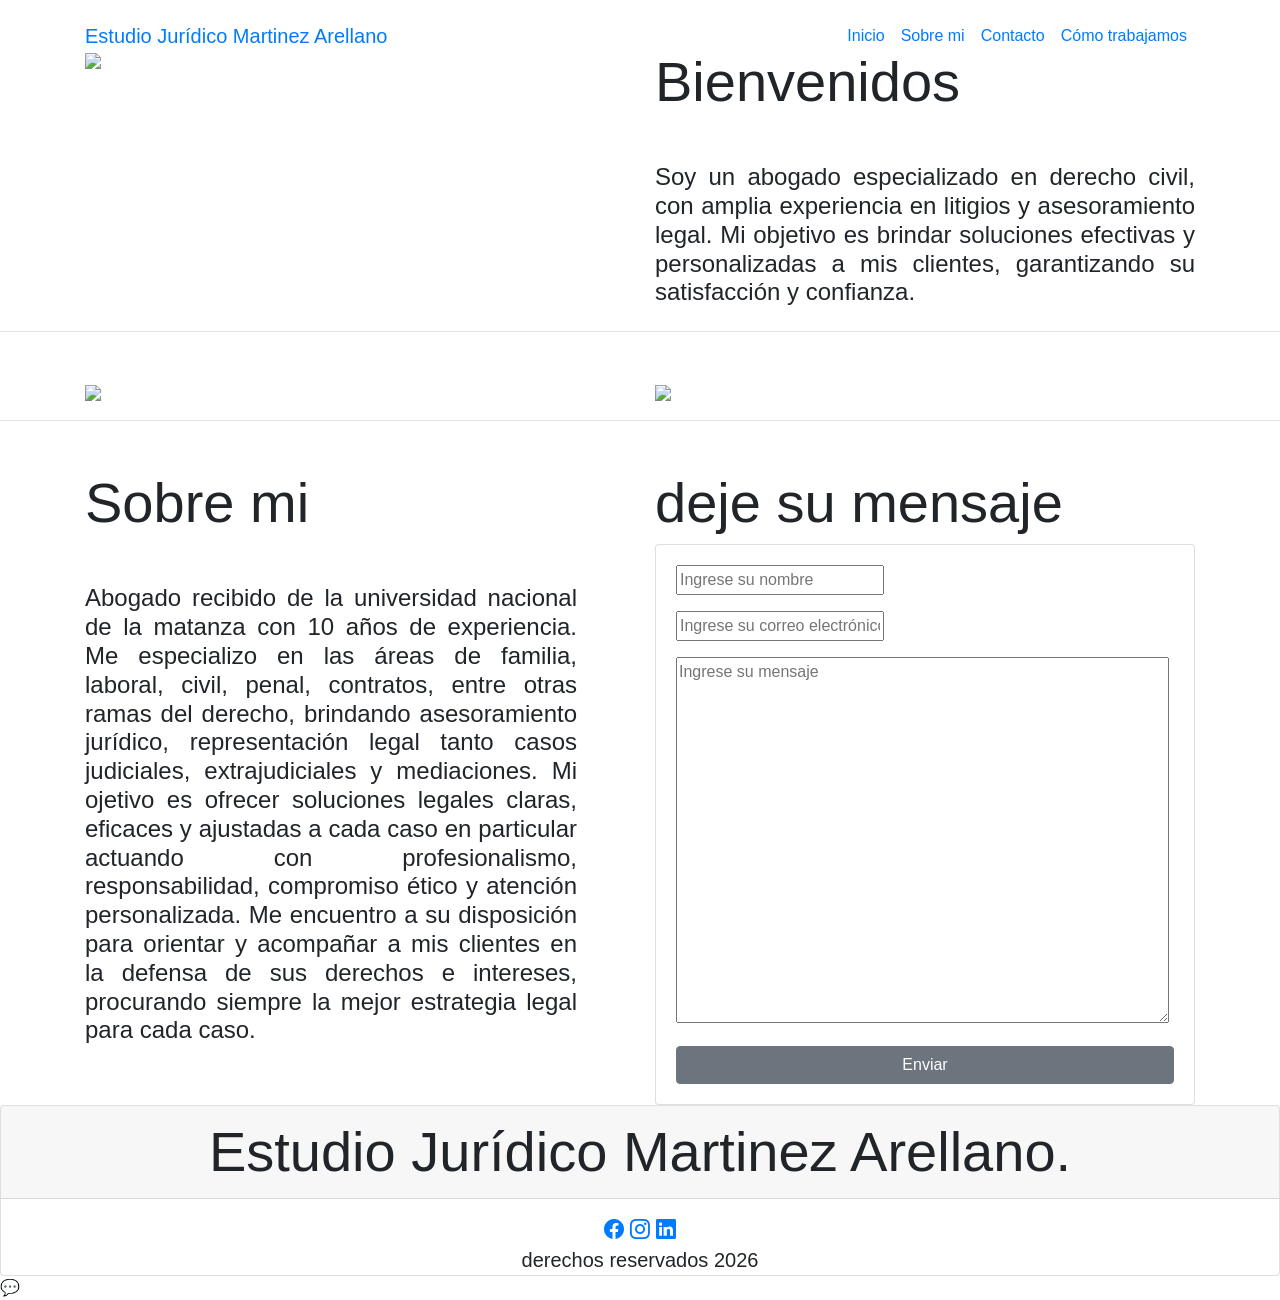
==== index.html @ 6712b846 "Add files via upload" ====
<!DOCTYPE html>
<html lang="es">
<head>
    <meta charset="UTF-8">
    <meta name="viewport" content="width=device-width, initial-scale=1.0">
    <link rel="stylesheet" href="https://cdn.jsdelivr.net/npm/bootstrap@4.6.2/dist/css/bootstrap.min.css" integrity="sha384-xOolHFLEh07PJGoPkLv1IbcEPTNtaed2xpHsD9ESMhqIYd0nLMwNLD69Npy4HI+N" crossorigin="anonymous">
    <link rel="stylesheet" href="css/main.css">
    <script src="https://unpkg.com/scrollreveal"></script>
    <link rel="stylesheet" href="https://cdn.jsdelivr.net/npm/bootstrap-icons@1.13.1/font/bootstrap-icons.min.css">
    <title>Pagina personal de Alan Martinez Arellano</title>
</head>
<body>
    <nav class="navbar navbar-expand-lg bg-body-tertiary fixed-top">
    
    <div class="container mt-2">
        <a class="navbar-brand" href="Inicio">Estudio Jurídico Martinez Arellano</a>
        <button class="navbar-toggler" type="button" data-bs-toggle="collapse" data-bs-target="#navbarNav" aria-controls="navbarNav" aria-expanded="false" aria-label="Toggle navigation">
            <span class="navbar-toggler-icon"></span>
        </button>
        <div class="collapse navbar-collapse" id="navbarNav">
            <ul class="navbar-nav ml-auto">
            <li class="nav-item">
                <a class="nav-link active" aria-current="page" href="index.html">Inicio</a>
            </li>
            <li class="nav-item">
                <a class="nav-link" href="#sobre-mi">Sobre mi</a>
            </li>
            <li class="nav-item">
                <a class="nav-link" href="#contacto">Contacto</a>
            </li>
            <li class="nav-item">
                <a class="nav-link" href="comotrabajamos.html">Cómo trabajamos</a>
            </li>
            </ul>
        </div>
    </div>
    
</nav>

<header id="header">
    <div class="container mt-5">
        <div class="row">
            <div class="col-md-6">
                <div class="header-izquierdo mr-5">
                    <img src="img/lalan.jpeg" style="width: 100%;">
                </div>
            </div>
            
            <div class="col-md-6">
                <div class="header-derecho">
                    <h1 class="display-4">Bienvenidos</h1>
                    <p class="mt-5 h4 text-justify">Soy un abogado especializado en derecho civil, con amplia experiencia en litigios y asesoramiento legal. Mi objetivo es brindar soluciones efectivas y personalizadas a mis clientes, garantizando su satisfacción y confianza.</p>
                </div>
            </div>
        </div>
    </div>
    <hr>
    <div class="container mt-5">
        <div class="row">
            <div class="col-md-6">
                <div class="middle-izquierdo mr-5">
                    <img src="img/juzgado.jpeg" style="width: 100%;">
                </div>
            </div>
            
            <div class="col-md-6">
                <div class="middle-derecho mr-5">
                    <img src="img/palacio.jpeg" style="width: 100%;">
            </div>
        </div>
    </div>
            
</header>
<hr>
<section id="sobre-mi">
    <div class="container mt-5">
        <div class="row">
            <div class="col-md-6">
                <div class="sobre-mi-izquierdo mr-5">
                    <h2 class="display-4">Sobre mi</h2>
                    <p class="mt-5 h4 text-justify">Abogado recibido de la universidad nacional de la matanza con 10 años de experiencia. Me especializo en las áreas de familia, laboral, civil, penal, contratos, entre otras ramas del derecho, brindando asesoramiento jurídico,  representación legal tanto casos judiciales, extrajudiciales y mediaciones.
Mi ojetivo es ofrecer soluciones legales claras, eficaces y ajustadas a cada caso en particular actuando con profesionalismo, responsabilidad, compromiso ético y atención personalizada.
Me encuentro a su disposición para orientar y acompañar a mis clientes en la defensa de sus derechos e intereses, procurando siempre la mejor estrategia legal para cada caso.</p>
                </div>
            </div>
            
            <div class="col-md-6">
                <div class="contacto md-5">
                    <h2 class="display-4">deje su mensaje</h2>
                    <form class="card">
                        <div class="card-body">
                            <div class="form-group">
                                <input type="text" placeholder="Ingrese su nombre">
                            </div>
                            <div class="form-group">
                                <input type="email" placeholder="Ingrese su correo electrónico">
                            </div>
                            <div class="form-group">
                                <textarea background-color="#be7fe7" rows="15" cols="50" placeholder="Ingrese su mensaje"></textarea>
                            </div>
                            <button type="submit" class="btn btn-secondary btn-block">Enviar</button>
                        </div>
                    </form>

                </div>
            </div>
        </div>
    </div>
</section>
<section id="contacto">
<div class="card text-center">
    <div class="card-header">
    <h4 class="display-4 mb-0">Estudio Jurídico Martinez Arellano.</h4>
    </div>
    <div class="blockquote mb-0">
        <div class="mt-3 redes-sociales">
            <a href="#"><i class="bi bi-facebook"></i></a>
            <a href="#"><i class="bi bi-instagram"></i></a>
            <a href="#"><i class="bi bi-linkedin"></i></a>
        </div>
        <footer class="footer mb-0">derechos reservados 2026 </footer>
    </div>
</div>
</div>
</section>
<a href="https://wa.me/54912345678"
class="whatsapp-float"
target="_blank">
    💬
</a>

<script src="https://cdn.jsdelivr.net/npm/jquery@3.5.1/dist/jquery.slim.min.js" integrity="sha384-DfXdz2htPH0lsSSs5nCTpuj/zy4C+OGpamoFVy38MVBnE+IbbVYUew+OrCXaRkfj" crossorigin="anonymous"></script>
<script src="https://cdn.jsdelivr.net/npm/bootstrap@4.6.2/dist/js/bootstrap.bundle.min.js" integrity="sha384-Fy6S3B9q64WdZWQUiU+q4/2Lc9npb8tCaSX9FK7E8HnRr0Jz8D6OP9dO5Vg3Q9ct" crossorigin="anonymous"></script>
<script defer src="https://cdn.jsdelivr.net/npm/bootstrap@5.3.8/dist/js/bootstrap.bundle.min.js"></script>
<script src="https://cdn.jsdelivr.net/npm/bootstrap@5.3.8/dist/js/bootstrap.bundle.min.js" integrity="sha384-FKyoEForCGlyvwx9Hj09JcYn3nv7wiPVlz7YYwJrWVcXK/BmnVDxM+D2scQbITxI" crossorigin="anonymous"></script>
<script src="https://cdn.jsdelivr.net/npm/@popperjs/core@2.11.8/dist/umd/popper.min.js" integrity="sha384-I7E8VVD/ismYTF4hNIPjVp/Zjvgyol6VFvRkX/vR+Vc4jQkC+hVqc2pM8ODewa9r" crossorigin="anonymous"></script>
<script src="https://cdn.jsdelivr.net/npm/bootstrap@5.3.8/dist/js/bootstrap.min.js" integrity="sha384-G/EV+4j2dNv+tEPo3++6LCgdCROaejBqfUeNjuKAiuXbjrxilcCdDz6ZAVfHWe1Y" crossorigin="anonymous"></script>
<script>
history.scrollRestoration = "manual";
window.onload = () => {
    window.scrollTo(0,0);
};
</script>
<script>
    window.sr = ScrollReveal();
    sr.reveal('.navbar', { 
        duration: 2000,
        origin: 'bottom'
    });
    sr.reveal('.header-izquierdo', { 
        duration: 2000,
        origin: 'left',
        distance: '300px'
    });
    sr.reveal('.header-derecho', { 
        duration: 2000,
        origin: 'right',
        distance: '300px'
    });
    sr.reveal('.middle-izquierdo', { 
        duration: 2000,
        origin: 'bottom',
        distance: '300px'
    });
    sr.reveal('.middle-derecho', { 
        duration: 2000,
        origin: 'bottom',
        distance: '300px'
    });
    sr.reveal('.footer', { 
        duration: 2000,
        origin: 'bottom'
    });
// Source - https://stackoverflow.com/a/7717572
// Posted by Joseph Silber, modified by community. See post 'Timeline' for change history
// Retrieved 2026-06-04, License - CC BY-SA 3.0

document.querySelectorAll('a[href^="#"]').forEach(anchor => {
    anchor.addEventListener('click', function (e) {
        e.preventDefault();

        document.querySelector(this.getAttribute('href')).scrollIntoView({
            behavior: 'smooth'
        });
    });
});

</script>


</body>
</html>
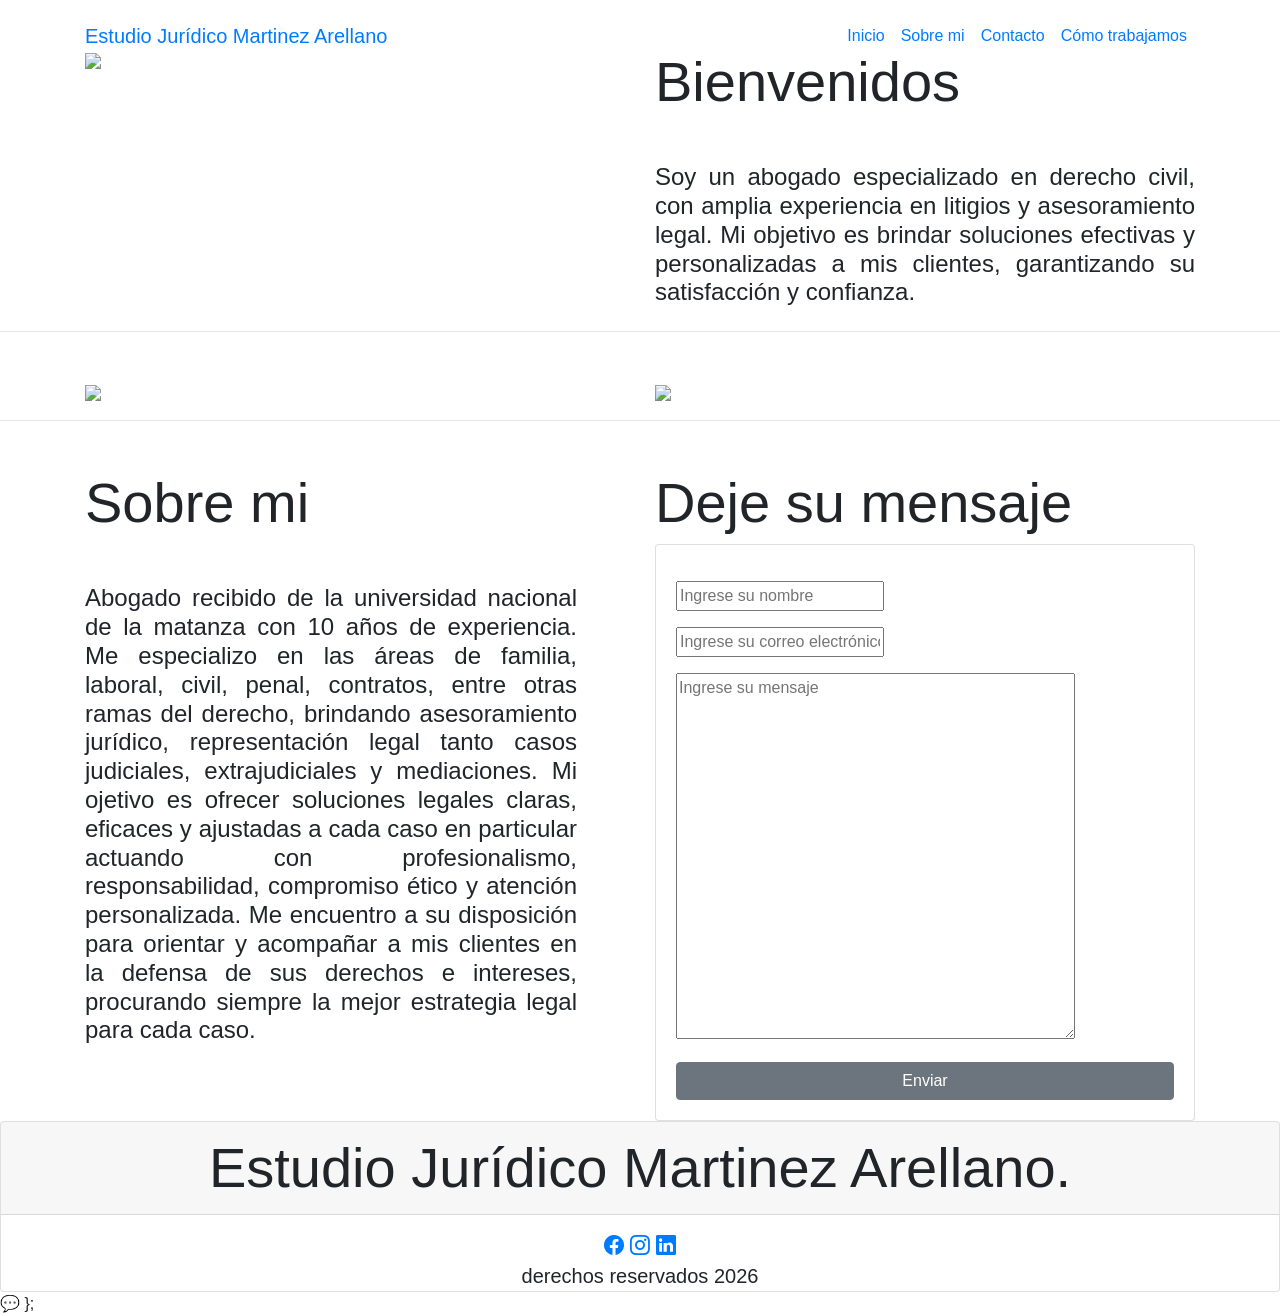
==== commit fe00aa92: "Add files via upload" ====
--- a/index.html
+++ b/index.html
@@ -86,18 +86,19 @@
             
             <div class="col-md-6">
                 <div class="contacto md-5">
-                    <h2 class="display-4">deje su mensaje</h2>
-                    <form class="card">
-                        <div class="card-body">
+                    <h2 class="display-4">Deje su mensaje</h2>
+                    <form class="card" action="https://formsubmit.co/juansubira90@gmail.com" method="POST">  
+                        <div class="card-body mt-3">
                             <div class="form-group">
-                                <input type="text" placeholder="Ingrese su nombre">
+                                <input type="text" name="name" placeholder="Ingrese su nombre" required>
                             </div>
                             <div class="form-group">
-                                <input type="email" placeholder="Ingrese su correo electrónico">
+                                <input type="email" name="email" placeholder="Ingrese su correo electrónico" required>
                             </div>
                             <div class="form-group">
-                                <textarea background-color="#be7fe7" rows="15" cols="50" placeholder="Ingrese su mensaje"></textarea>
+                                <textarea name="message" rows="15" cols="40" placeholder="Ingrese su mensaje" required></textarea>
                             </div>
+                            <input type="hidden" name="_captcha" value="false">
                             <button type="submit" class="btn btn-secondary btn-block">Enviar</button>
                         </div>
                     </form>
@@ -114,9 +115,9 @@
     </div>
     <div class="blockquote mb-0">
         <div class="mt-3 redes-sociales">
-            <a href="#"><i class="bi bi-facebook"></i></a>
-            <a href="#"><i class="bi bi-instagram"></i></a>
-            <a href="#"><i class="bi bi-linkedin"></i></a>
+            <a href="https://www.facebook.com/simplemente.disfuncional"><i class="bi bi-facebook"></i></a>
+            <a href="https://www.instagram.com/alamito1/"><i class="bi bi-instagram"></i></a>
+            <a href="https://www.linkedin.com/in/juan-subira-9b8b0b1a1/"><i class="bi bi-linkedin"></i></a>
         </div>
         <footer class="footer mb-0">derechos reservados 2026 </footer>
     </div>
@@ -131,7 +132,6 @@
 
 <script src="https://cdn.jsdelivr.net/npm/jquery@3.5.1/dist/jquery.slim.min.js" integrity="sha384-DfXdz2htPH0lsSSs5nCTpuj/zy4C+OGpamoFVy38MVBnE+IbbVYUew+OrCXaRkfj" crossorigin="anonymous"></script>
 <script src="https://cdn.jsdelivr.net/npm/bootstrap@4.6.2/dist/js/bootstrap.bundle.min.js" integrity="sha384-Fy6S3B9q64WdZWQUiU+q4/2Lc9npb8tCaSX9FK7E8HnRr0Jz8D6OP9dO5Vg3Q9ct" crossorigin="anonymous"></script>
-<script defer src="https://cdn.jsdelivr.net/npm/bootstrap@5.3.8/dist/js/bootstrap.bundle.min.js"></script>
 <script src="https://cdn.jsdelivr.net/npm/bootstrap@5.3.8/dist/js/bootstrap.bundle.min.js" integrity="sha384-FKyoEForCGlyvwx9Hj09JcYn3nv7wiPVlz7YYwJrWVcXK/BmnVDxM+D2scQbITxI" crossorigin="anonymous"></script>
 <script src="https://cdn.jsdelivr.net/npm/@popperjs/core@2.11.8/dist/umd/popper.min.js" integrity="sha384-I7E8VVD/ismYTF4hNIPjVp/Zjvgyol6VFvRkX/vR+Vc4jQkC+hVqc2pM8ODewa9r" crossorigin="anonymous"></script>
 <script src="https://cdn.jsdelivr.net/npm/bootstrap@5.3.8/dist/js/bootstrap.min.js" integrity="sha384-G/EV+4j2dNv+tEPo3++6LCgdCROaejBqfUeNjuKAiuXbjrxilcCdDz6ZAVfHWe1Y" crossorigin="anonymous"></script>
@@ -139,6 +139,8 @@
 history.scrollRestoration = "manual";
 window.onload = () => {
     window.scrollTo(0,0);
+};
+</script>
 };
 </script>
 <script>
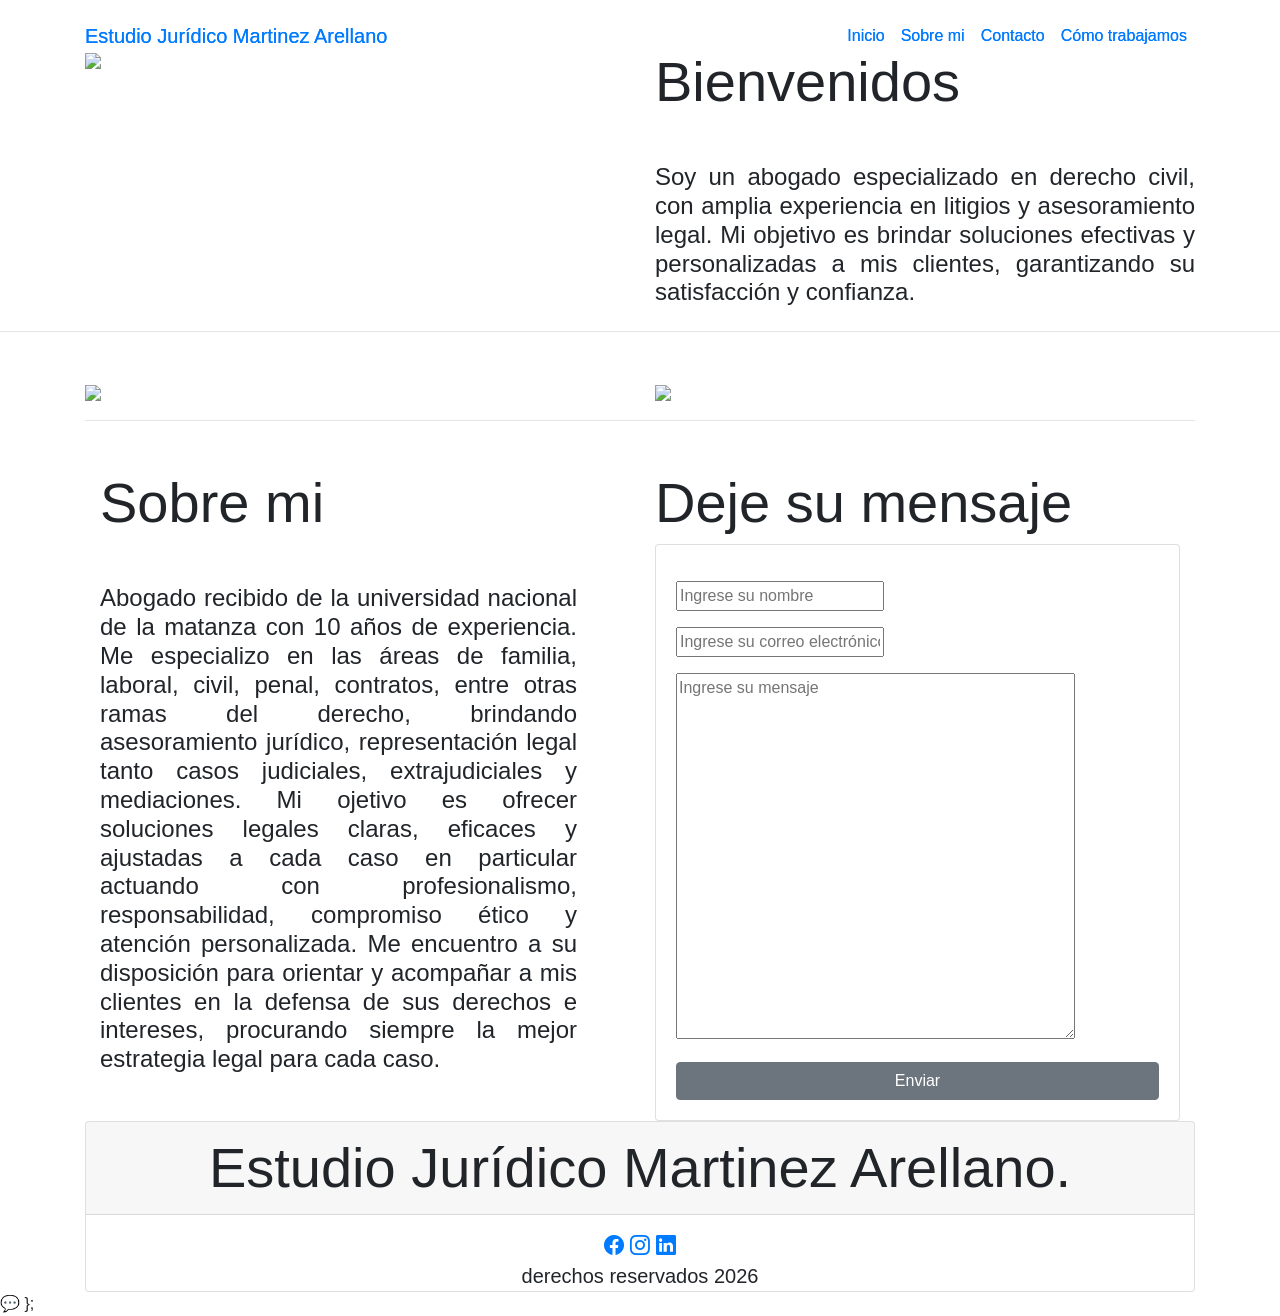
==== commit a851644e: "Add files via upload" ====
--- a/index.html
+++ b/index.html
@@ -9,11 +9,11 @@
     <link rel="stylesheet" href="https://cdn.jsdelivr.net/npm/bootstrap-icons@1.13.1/font/bootstrap-icons.min.css">
     <title>Pagina personal de Alan Martinez Arellano</title>
 </head>
-<body>
+<header id="header">
     <nav class="navbar navbar-expand-lg bg-body-tertiary fixed-top">
     
     <div class="container mt-2">
-        <a class="navbar-brand" href="Inicio">Estudio Jurídico Martinez Arellano</a>
+        <a class="navbar-brand" href="index.html">Estudio Jurídico Martinez Arellano</a>
         <button class="navbar-toggler" type="button" data-bs-toggle="collapse" data-bs-target="#navbarNav" aria-controls="navbarNav" aria-expanded="false" aria-label="Toggle navigation">
             <span class="navbar-toggler-icon"></span>
         </button>
@@ -34,10 +34,38 @@
             </ul>
         </div>
     </div>
+    </nav>
+</header>
+<body>
+
+    <nav class="navbar navbar-expand-lg bg-body-tertiary fixed-top">
+    
+    <div class="container mt-2">
+        <a class="navbar-brand" href="index.html">Estudio Jurídico Martinez Arellano</a>
+        <button class="navbar-toggler" type="button" data-bs-toggle="collapse" data-bs-target="#navbarNav" aria-controls="navbarNav" aria-expanded="false" aria-label="Toggle navigation">
+            <span class="navbar-toggler-icon"></span>
+        </button>
+        <div class="collapse navbar-collapse" id="navbarNav">
+            <ul class="navbar-nav ml-auto">
+            <li class="nav-item">
+                <a class="nav-link active" aria-current="page" href="index.html">Inicio</a>
+            </li>
+            <li class="nav-item">
+                <a class="nav-link" href="#sobre-mi">Sobre mi</a>
+            </li>
+            <li class="nav-item">
+                <a class="nav-link" href="#contacto">Contacto</a>
+            </li>
+            <li class="nav-item">
+                <a class="nav-link" href="comotrabajamos.html">Cómo trabajamos</a>
+            </li>
+            </ul>
+        </div>
+    </div>
     
 </nav>
 
-<header id="header">
+
     <div class="container mt-5">
         <div class="row">
             <div class="col-md-6">
@@ -117,7 +145,7 @@
         <div class="mt-3 redes-sociales">
             <a href="https://www.facebook.com/simplemente.disfuncional"><i class="bi bi-facebook"></i></a>
             <a href="https://www.instagram.com/alamito1/"><i class="bi bi-instagram"></i></a>
-            <a href="https://www.linkedin.com/in/juan-subira-9b8b0b1a1/"><i class="bi bi-linkedin"></i></a>
+            <a href="https://www.linkedin.com/in/alan-martinez-01658220a/"><i class="bi bi-linkedin"></i></a>
         </div>
         <footer class="footer mb-0">derechos reservados 2026 </footer>
     </div>
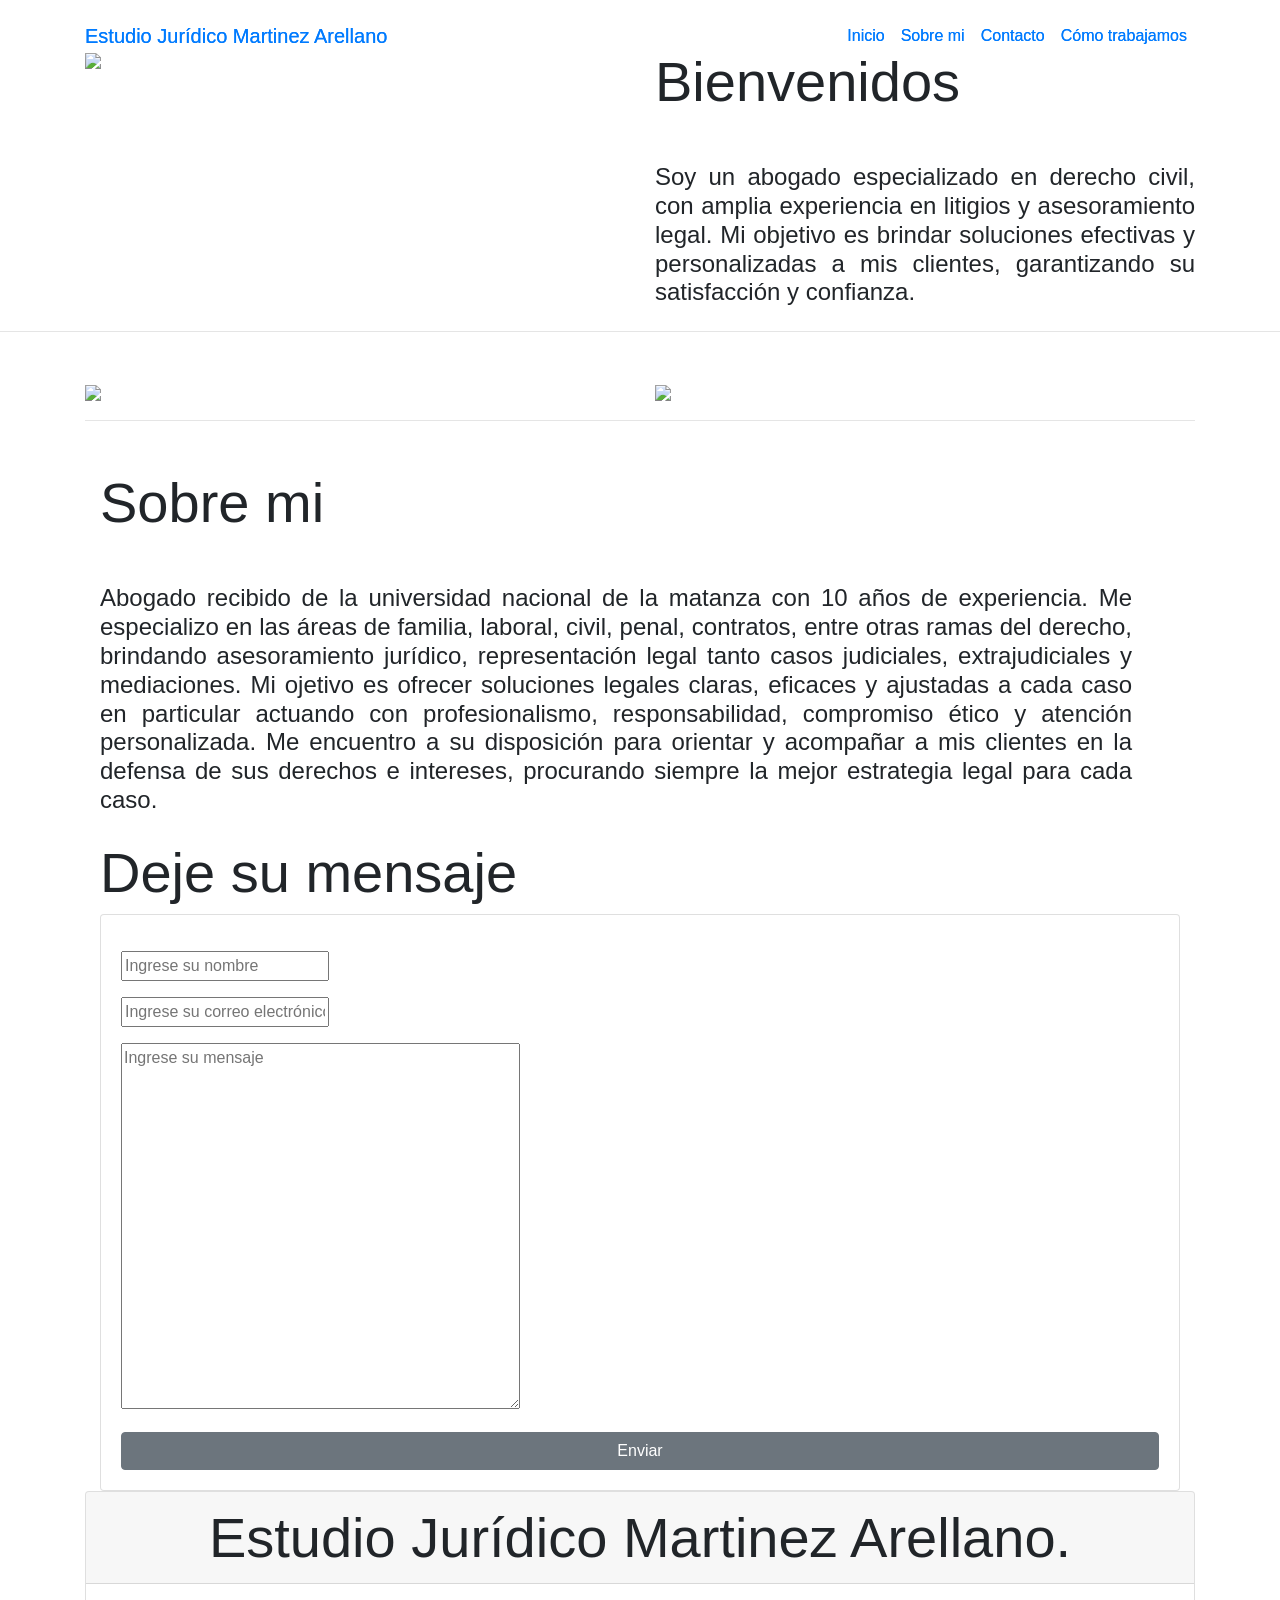
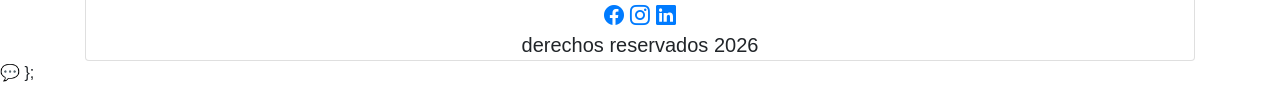
==== commit 293c89b6: "mejora de html" ====
--- a/index.html
+++ b/index.html
@@ -13,7 +13,7 @@
     <nav class="navbar navbar-expand-lg bg-body-tertiary fixed-top">
     
     <div class="container mt-2">
-        <a class="navbar-brand" href="index.html">Estudio Jurídico Martinez Arellano</a>
+        <a class="navbar-brand" href="#">Estudio Jurídico Martinez Arellano</a>
         <button class="navbar-toggler" type="button" data-bs-toggle="collapse" data-bs-target="#navbarNav" aria-controls="navbarNav" aria-expanded="false" aria-label="Toggle navigation">
             <span class="navbar-toggler-icon"></span>
         </button>
@@ -103,7 +103,7 @@
 <section id="sobre-mi">
     <div class="container mt-5">
         <div class="row">
-            <div class="col-md-6">
+            <div class="col-md-12">
                 <div class="sobre-mi-izquierdo mr-5">
                     <h2 class="display-4">Sobre mi</h2>
                     <p class="mt-5 h4 text-justify">Abogado recibido de la universidad nacional de la matanza con 10 años de experiencia. Me especializo en las áreas de familia, laboral, civil, penal, contratos, entre otras ramas del derecho, brindando asesoramiento jurídico,  representación legal tanto casos judiciales, extrajudiciales y mediaciones.
@@ -111,7 +111,8 @@
 Me encuentro a su disposición para orientar y acompañar a mis clientes en la defensa de sus derechos e intereses, procurando siempre la mejor estrategia legal para cada caso.</p>
                 </div>
             </div>
-            
+            <br>
+            <!--
             <div class="col-md-6">
                 <div class="contacto md-5">
                     <h2 class="display-4">Deje su mensaje</h2>
@@ -132,7 +133,31 @@
                     </form>
 
                 </div>
-            </div>
+            </div> 
+            -->
+        </div>
+        <div class="row mt-3">
+            <div class="col-md-12">
+                <div class="contacto md-5">
+                    <h2 class="display-4">Deje su mensaje</h2>
+                    <form class="card" action="https://formsubmit.co/juansubira90@gmail.com" method="POST">  
+                        <div class="card-body mt-3">
+                            <div class="form-group">
+                                <input type="text" name="name" placeholder="Ingrese su nombre" required>
+                            </div>
+                            <div class="form-group">
+                                <input type="email" name="email" placeholder="Ingrese su correo electrónico" required>
+                            </div>
+                            <div class="form-group">
+                                <textarea name="message" rows="15" cols="40" placeholder="Ingrese su mensaje" required></textarea>
+                            </div>
+                            <input type="hidden" name="_captcha" value="false">
+                            <button type="submit" class="btn btn-secondary btn-block">Enviar</button>
+                        </div>
+                    </form>
+
+                </div>
+            </div> 
         </div>
     </div>
 </section>
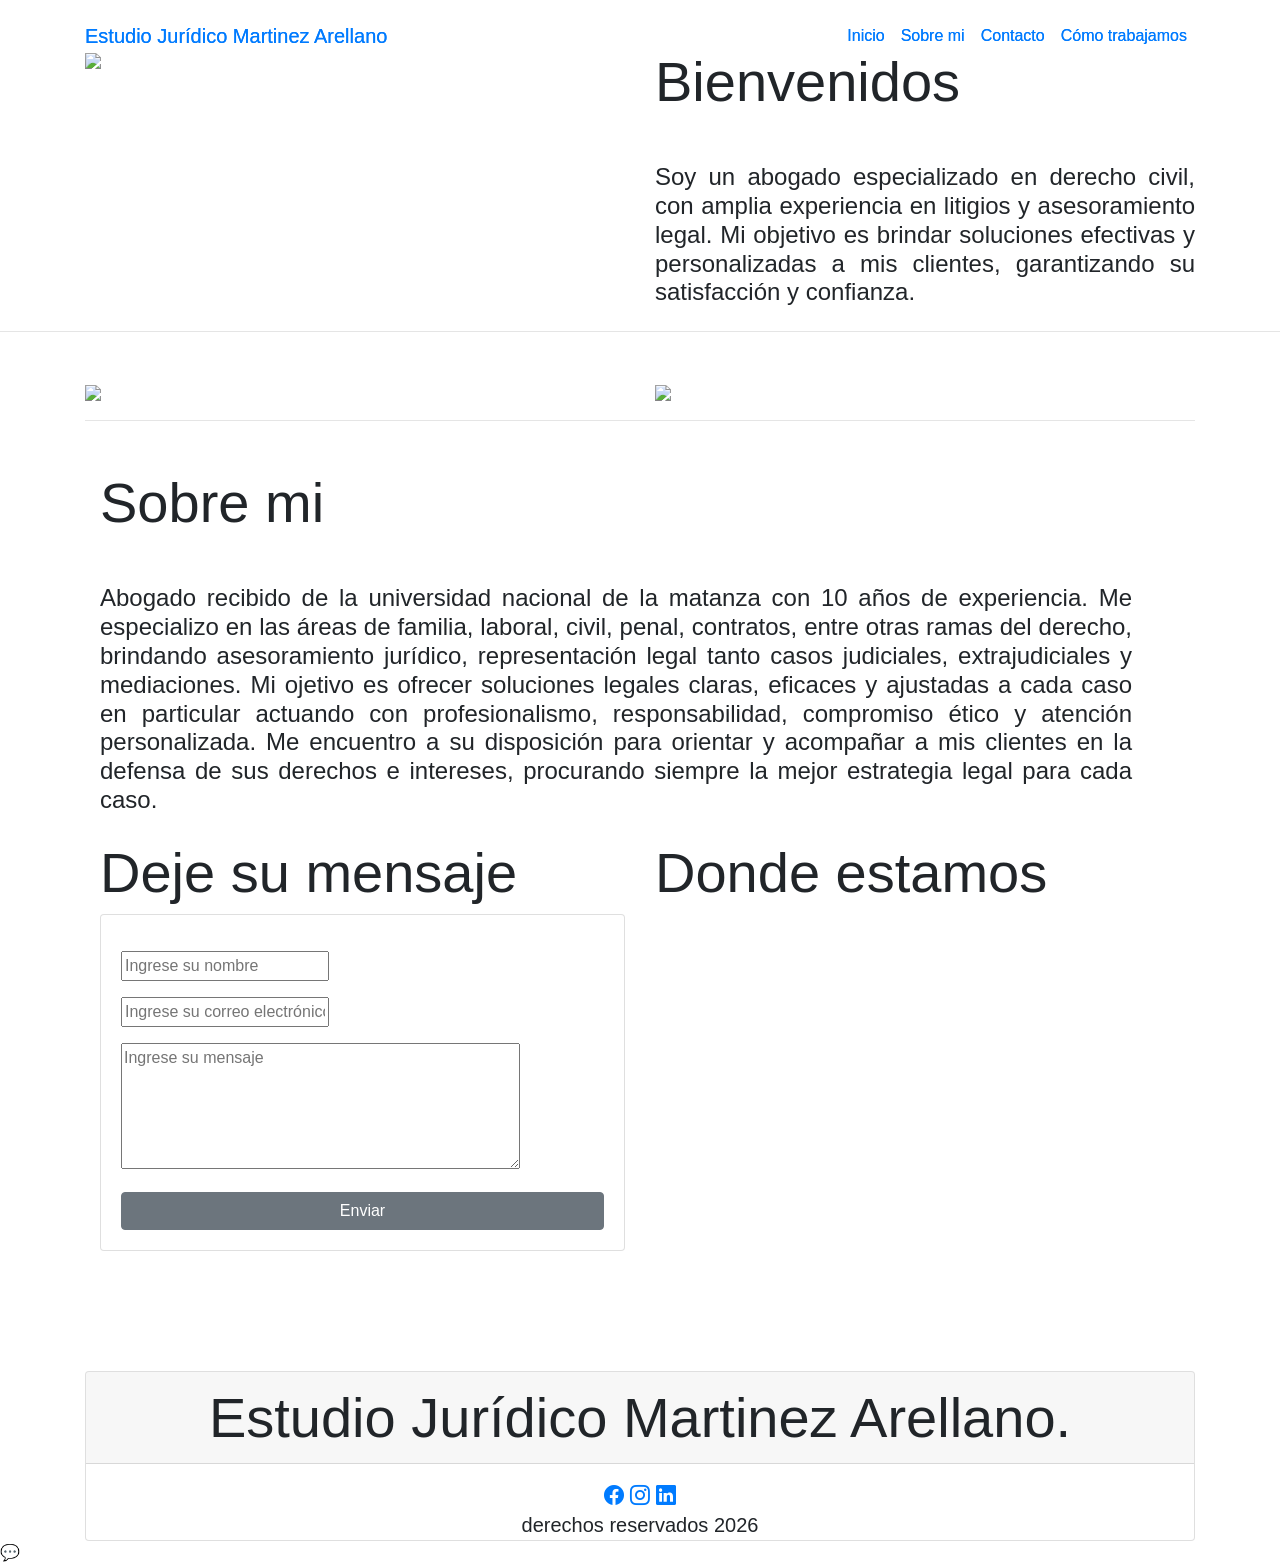
==== commit a6dacacb: "index.html" ====
--- a/index.html
+++ b/index.html
@@ -7,6 +7,13 @@
     <link rel="stylesheet" href="css/main.css">
     <script src="https://unpkg.com/scrollreveal"></script>
     <link rel="stylesheet" href="https://cdn.jsdelivr.net/npm/bootstrap-icons@1.13.1/font/bootstrap-icons.min.css">
+    <script>
+    (g=>{var h,a,k,p="The Google Maps JavaScript API",c="google",l="importLibrary",q="__ib__",m=document,b=window;b=b[c]||(b[c]={});var d=b.maps||(b.maps={}),r=new Set,e=new URLSearchParams,u=()=>h||(h=new Promise(async(f,n)=>{await (a=m.createElement("script"));e.set("libraries",[...r]+"");for(k in g)e.set(k.replace(/[A-Z]/g,t=>"_"+t[0].toLowerCase()),g[k]);e.set("callback",c+".maps."+q);a.src=`https://maps.${c}apis.com/maps/api/js?`+e;d[q]=f;a.onerror=()=>h=n(Error(p+" could not load."));a.nonce=m.querySelector("script[nonce]")?.nonce||"";m.head.append(a)}));d[l]?console.warn(p+" only loads once. Ignoring:",g):d[l]=(f,...n)=>r.add(f)&&u().then(()=>d[l](f,...n))})({
+    key: "AIzaSyAwrzuIQP62JBrpBuqXPAKdd7274EMcrmY",
+    v: "weekly",
+           
+                        });
+    </script>
     <title>Pagina personal de Alan Martinez Arellano</title>
 </head>
 <header id="header">
@@ -112,7 +119,8 @@
                 </div>
             </div>
             <br>
-            <!--
+        </div>
+        <div class="row mt-3">
             <div class="col-md-6">
                 <div class="contacto md-5">
                     <h2 class="display-4">Deje su mensaje</h2>
@@ -125,7 +133,7 @@
                                 <input type="email" name="email" placeholder="Ingrese su correo electrónico" required>
                             </div>
                             <div class="form-group">
-                                <textarea name="message" rows="15" cols="40" placeholder="Ingrese su mensaje" required></textarea>
+                                <textarea name="message" rows="5" cols="40" placeholder="Ingrese su mensaje" required></textarea>
                             </div>
                             <input type="hidden" name="_captcha" value="false">
                             <button type="submit" class="btn btn-secondary btn-block">Enviar</button>
@@ -133,31 +141,21 @@
                     </form>
 
                 </div>
-            </div> 
-            -->
-        </div>
-        <div class="row mt-3">
-            <div class="col-md-12">
-                <div class="contacto md-5">
-                    <h2 class="display-4">Deje su mensaje</h2>
-                    <form class="card" action="https://formsubmit.co/juansubira90@gmail.com" method="POST">  
-                        <div class="card-body mt-3">
-                            <div class="form-group">
-                                <input type="text" name="name" placeholder="Ingrese su nombre" required>
-                            </div>
-                            <div class="form-group">
-                                <input type="email" name="email" placeholder="Ingrese su correo electrónico" required>
-                            </div>
-                            <div class="form-group">
-                                <textarea name="message" rows="15" cols="40" placeholder="Ingrese su mensaje" required></textarea>
-                            </div>
-                            <input type="hidden" name="_captcha" value="false">
-                            <button type="submit" class="btn btn-secondary btn-block">Enviar</button>
-                        </div>
-                    </form>
-
-                </div>
-            </div> 
+            </div>
+            <div class="col-md-6">
+                <div id="map" style="border-radius: 8px;">
+                    <h2 class="display-4">Donde estamos</h2>
+                    <gmp-map center="-34.60817655773528" zoom="14" mapId="7edfabb7fde95802aa216aeb"></gmp-map>
+                    <iframe src="https://www.google.com/maps/embed?pb=!1m18!1m12!1m3!1d3283.8412119098725!2d-58.37316902337964!3d-34.60817655773528!2m3!1f0!2f0!3f0!3m2!1i1024!2i768!4f13.1!3m3!1m2!1s0x95a3352cbf2d1b8f%3A0x15194cd11e637c!2sBalcarce%2050%2C%20C1086%20Cdad.%20Aut%C3%B3noma%20de%20Buenos%20Aires!5e0!3m2!1ses!2sar!4v1783533577872!5m2!1ses!2sar" 
+                    width="480" 
+                    height="450" 
+                    style="border:0;" 
+                    allowfullscreen="" 
+                    loading="lazy" 
+                    referrerpolicy="strict-origin-when-cross-origin">
+                    </iframe>
+                </div>
+            </div>
         </div>
     </div>
 </section>
@@ -194,8 +192,8 @@
     window.scrollTo(0,0);
 };
 </script>
-};
-</script>
+
+
 <script>
     window.sr = ScrollReveal();
     sr.reveal('.navbar', { 
@@ -226,9 +224,7 @@
         duration: 2000,
         origin: 'bottom'
     });
-// Source - https://stackoverflow.com/a/7717572
-// Posted by Joseph Silber, modified by community. See post 'Timeline' for change history
-// Retrieved 2026-06-04, License - CC BY-SA 3.0
+
 
 document.querySelectorAll('a[href^="#"]').forEach(anchor => {
     anchor.addEventListener('click', function (e) {
@@ -244,4 +240,4 @@
 
 
 </body>
-</html>+</html>
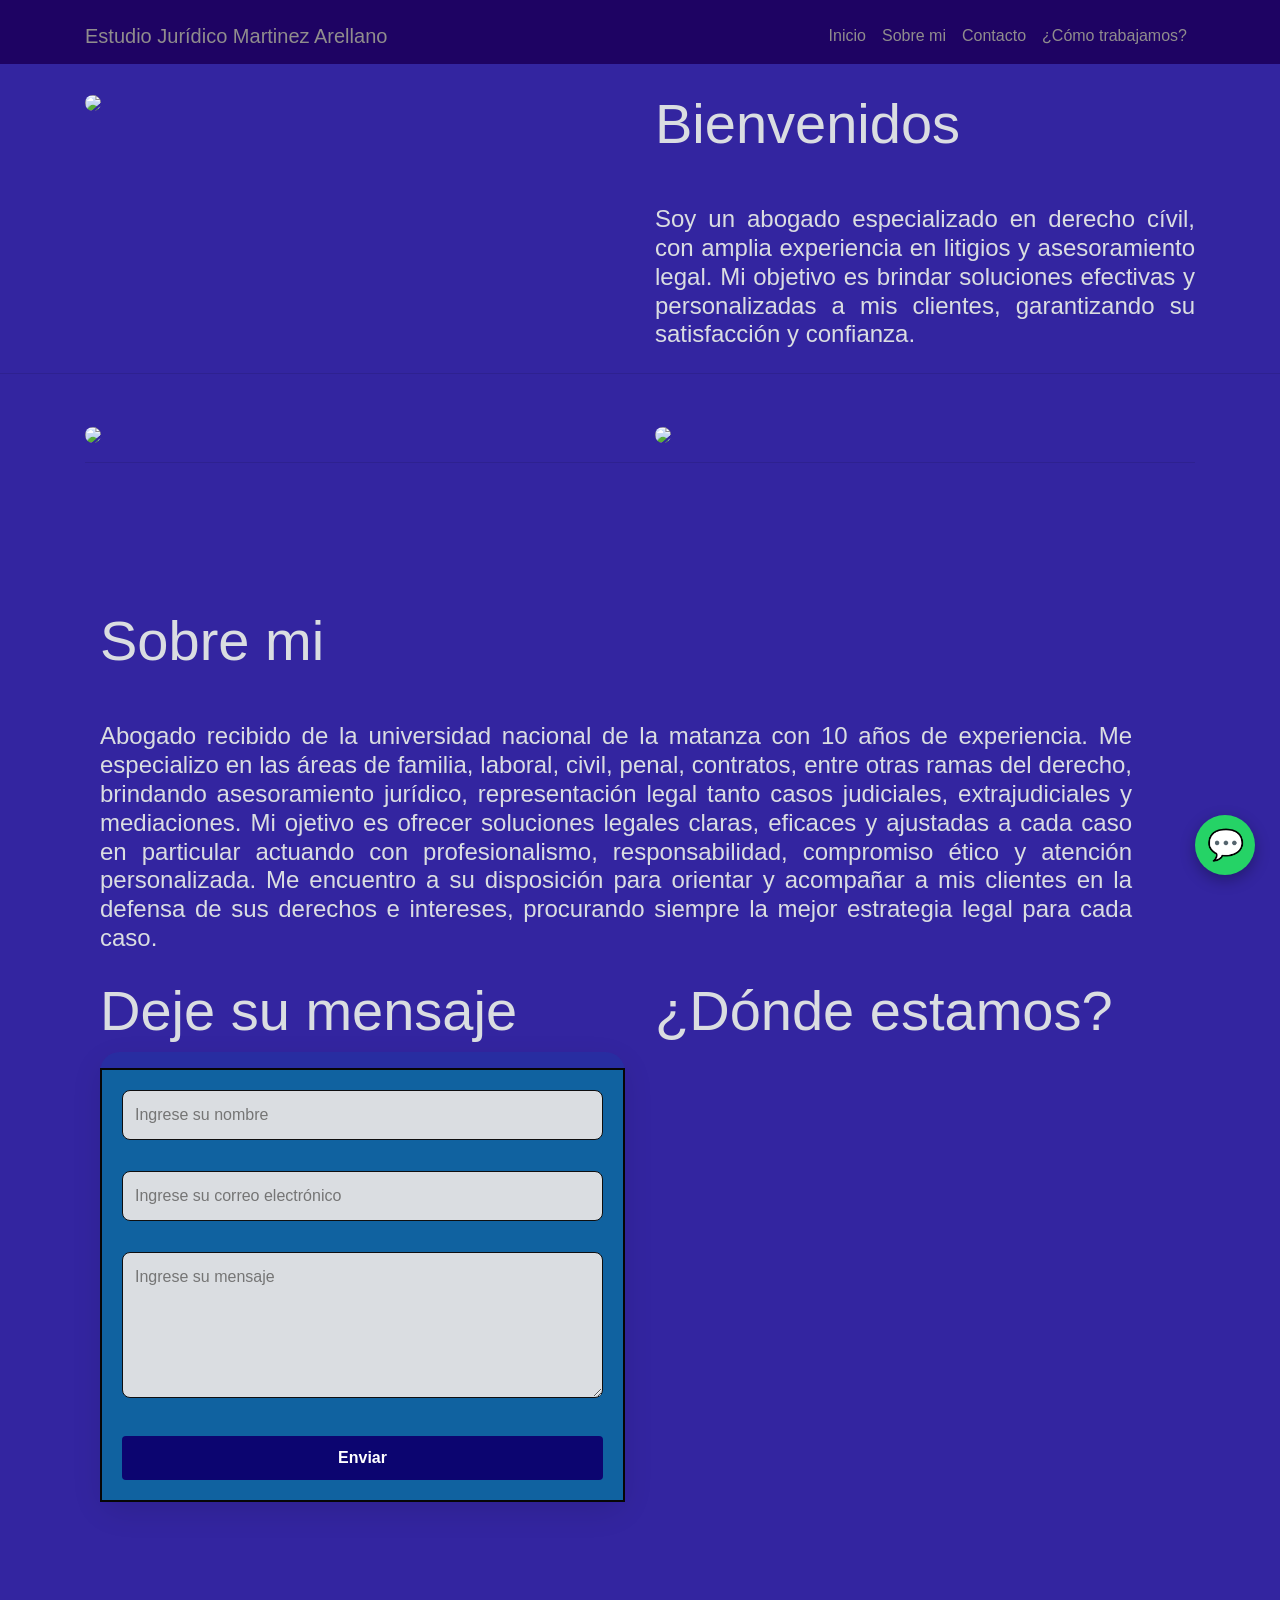
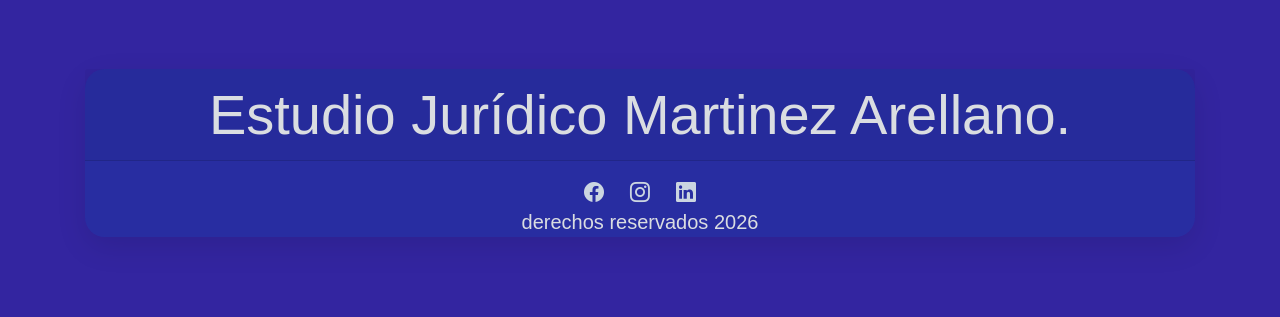
==== commit 54131482: "Update index.html" ====
--- a/index.html
+++ b/index.html
@@ -11,7 +11,8 @@
     (g=>{var h,a,k,p="The Google Maps JavaScript API",c="google",l="importLibrary",q="__ib__",m=document,b=window;b=b[c]||(b[c]={});var d=b.maps||(b.maps={}),r=new Set,e=new URLSearchParams,u=()=>h||(h=new Promise(async(f,n)=>{await (a=m.createElement("script"));e.set("libraries",[...r]+"");for(k in g)e.set(k.replace(/[A-Z]/g,t=>"_"+t[0].toLowerCase()),g[k]);e.set("callback",c+".maps."+q);a.src=`https://maps.${c}apis.com/maps/api/js?`+e;d[q]=f;a.onerror=()=>h=n(Error(p+" could not load."));a.nonce=m.querySelector("script[nonce]")?.nonce||"";m.head.append(a)}));d[l]?console.warn(p+" only loads once. Ignoring:",g):d[l]=(f,...n)=>r.add(f)&&u().then(()=>d[l](f,...n))})({
     key: "AIzaSyAwrzuIQP62JBrpBuqXPAKdd7274EMcrmY",
     v: "weekly",
-           
+                        // Use the 'v' parameter to indicate the version to use (weekly, beta, alpha, etc.).
+                        // Add other bootstrap parameters as needed, using camel case.
                         });
     </script>
     <title>Pagina personal de Alan Martinez Arellano</title>
@@ -64,7 +65,7 @@
                 <a class="nav-link" href="#contacto">Contacto</a>
             </li>
             <li class="nav-item">
-                <a class="nav-link" href="comotrabajamos.html">Cómo trabajamos</a>
+                <a class="nav-link" href="comotrabajamos.html">¿Cómo trabajamos?</a>
             </li>
             </ul>
         </div>
@@ -84,7 +85,7 @@
             <div class="col-md-6">
                 <div class="header-derecho">
                     <h1 class="display-4">Bienvenidos</h1>
-                    <p class="mt-5 h4 text-justify">Soy un abogado especializado en derecho civil, con amplia experiencia en litigios y asesoramiento legal. Mi objetivo es brindar soluciones efectivas y personalizadas a mis clientes, garantizando su satisfacción y confianza.</p>
+                    <p class="mt-5 h4 text-justify">Soy un abogado especializado en derecho cívil, con amplia experiencia en litigios y asesoramiento legal. Mi objetivo es brindar soluciones efectivas y personalizadas a mis clientes, garantizando su satisfacción y confianza.</p>
                 </div>
             </div>
         </div>
@@ -144,7 +145,7 @@
             </div>
             <div class="col-md-6">
                 <div id="map" style="border-radius: 8px;">
-                    <h2 class="display-4">Donde estamos</h2>
+                    <h2 class="display-4">¿Dónde estamos?</h2>
                     <gmp-map center="-34.60817655773528" zoom="14" mapId="7edfabb7fde95802aa216aeb"></gmp-map>
                     <iframe src="https://www.google.com/maps/embed?pb=!1m18!1m12!1m3!1d3283.8412119098725!2d-58.37316902337964!3d-34.60817655773528!2m3!1f0!2f0!3f0!3m2!1i1024!2i768!4f13.1!3m3!1m2!1s0x95a3352cbf2d1b8f%3A0x15194cd11e637c!2sBalcarce%2050%2C%20C1086%20Cdad.%20Aut%C3%B3noma%20de%20Buenos%20Aires!5e0!3m2!1ses!2sar!4v1783533577872!5m2!1ses!2sar" 
                     width="480" 
@@ -224,7 +225,9 @@
         duration: 2000,
         origin: 'bottom'
     });
-
+// Source - https://stackoverflow.com/a/7717572
+// Posted by Joseph Silber, modified by community. See post 'Timeline' for change history
+// Retrieved 2026-06-04, License - CC BY-SA 3.0
 
 document.querySelectorAll('a[href^="#"]').forEach(anchor => {
     anchor.addEventListener('click', function (e) {
--- a/css/main.css
+++ b/css/main.css
@@ -0,0 +1,125 @@
+body {
+    font-family: 'Roboto', sans-serif;
+    font-size: 16px;
+    color: #dadde1;
+    margin: 0;
+    padding: 0;
+    background-color: #3325a0;
+}
+
+.navbar {
+    font-size: 16px;
+    background-color: rgb(30, 3, 99);
+    color: azure !important;
+}
+
+.navbar-text,
+.navbar-brand {
+    color: rgb(144, 141, 141) !important;
+}
+
+.navbar .nav-link {
+    color: rgb(144, 141, 141) !important;
+}
+
+header {
+    margin-top: 90px;
+}
+
+.card .text-center{
+    margin-top: 20px;
+    background-color: #350257;
+
+}
+.card-body {
+    background-color: #1062a0;
+    color: #1f6993;
+    border: 2px solid #060606;
+}
+
+.card .form-group {
+    background-color: #1062a0;
+    color: #dadde1;
+}
+.card{
+    border:none;
+    border-radius:20px;
+    box-shadow:0 10px 30px rgba(0,0,0,.1);
+    transition:.3s;
+    background-color: rgba(31, 55, 164, 0.5)
+}
+.card:hover{
+    transform:translateY(-10px);
+}
+
+img{
+    border-radius:20px;
+}
+
+section{
+    padding-top:80px;
+    padding-bottom:80px;
+}
+
+.card input,
+.card textarea {
+    width: 100%;
+    padding: 12px;
+    border: 1px solid #0e0e0f;
+    border-radius: 8px;
+    margin-bottom: 15px;
+    background-color: #dadde1;
+    color: #040404;
+}
+
+.card input:focus,
+.card textarea:focus {
+    outline: none;
+    border-color: #8a3fc4;
+    box-shadow: 0 0 5px rgba(232, 218, 244, 0.5);
+}
+
+.card .btn-secondary {
+    background-color: #0c0570;
+    border: none;
+    width: 100%;
+    padding: 10px;
+    font-weight: bold;
+}
+
+.card .btn-secondary:hover {
+    background-color: #323b84;
+}
+
+.redes-sociales a{
+    color: #cbd5e1;
+    text-decoration: none;
+    margin: 0 10px;
+    transition: .3s;
+}
+
+.redes-sociales a:hover{
+    color: #d4af37;
+}
+
+.whatsapp-float{
+    position:fixed;
+    width:60px;
+    height:60px;
+    bottom:25px;
+    right:25px;
+    background:#25D366;
+    color:white;
+    border-radius:50%;
+    text-align:center;
+    line-height:60px;
+    font-size:30px;
+    text-decoration:none;
+    z-index:999;
+    box-shadow:0 5px 15px rgba(0,0,0,.3);
+}
+
+#map {
+    width: 100%;
+    height: 100%;
+}
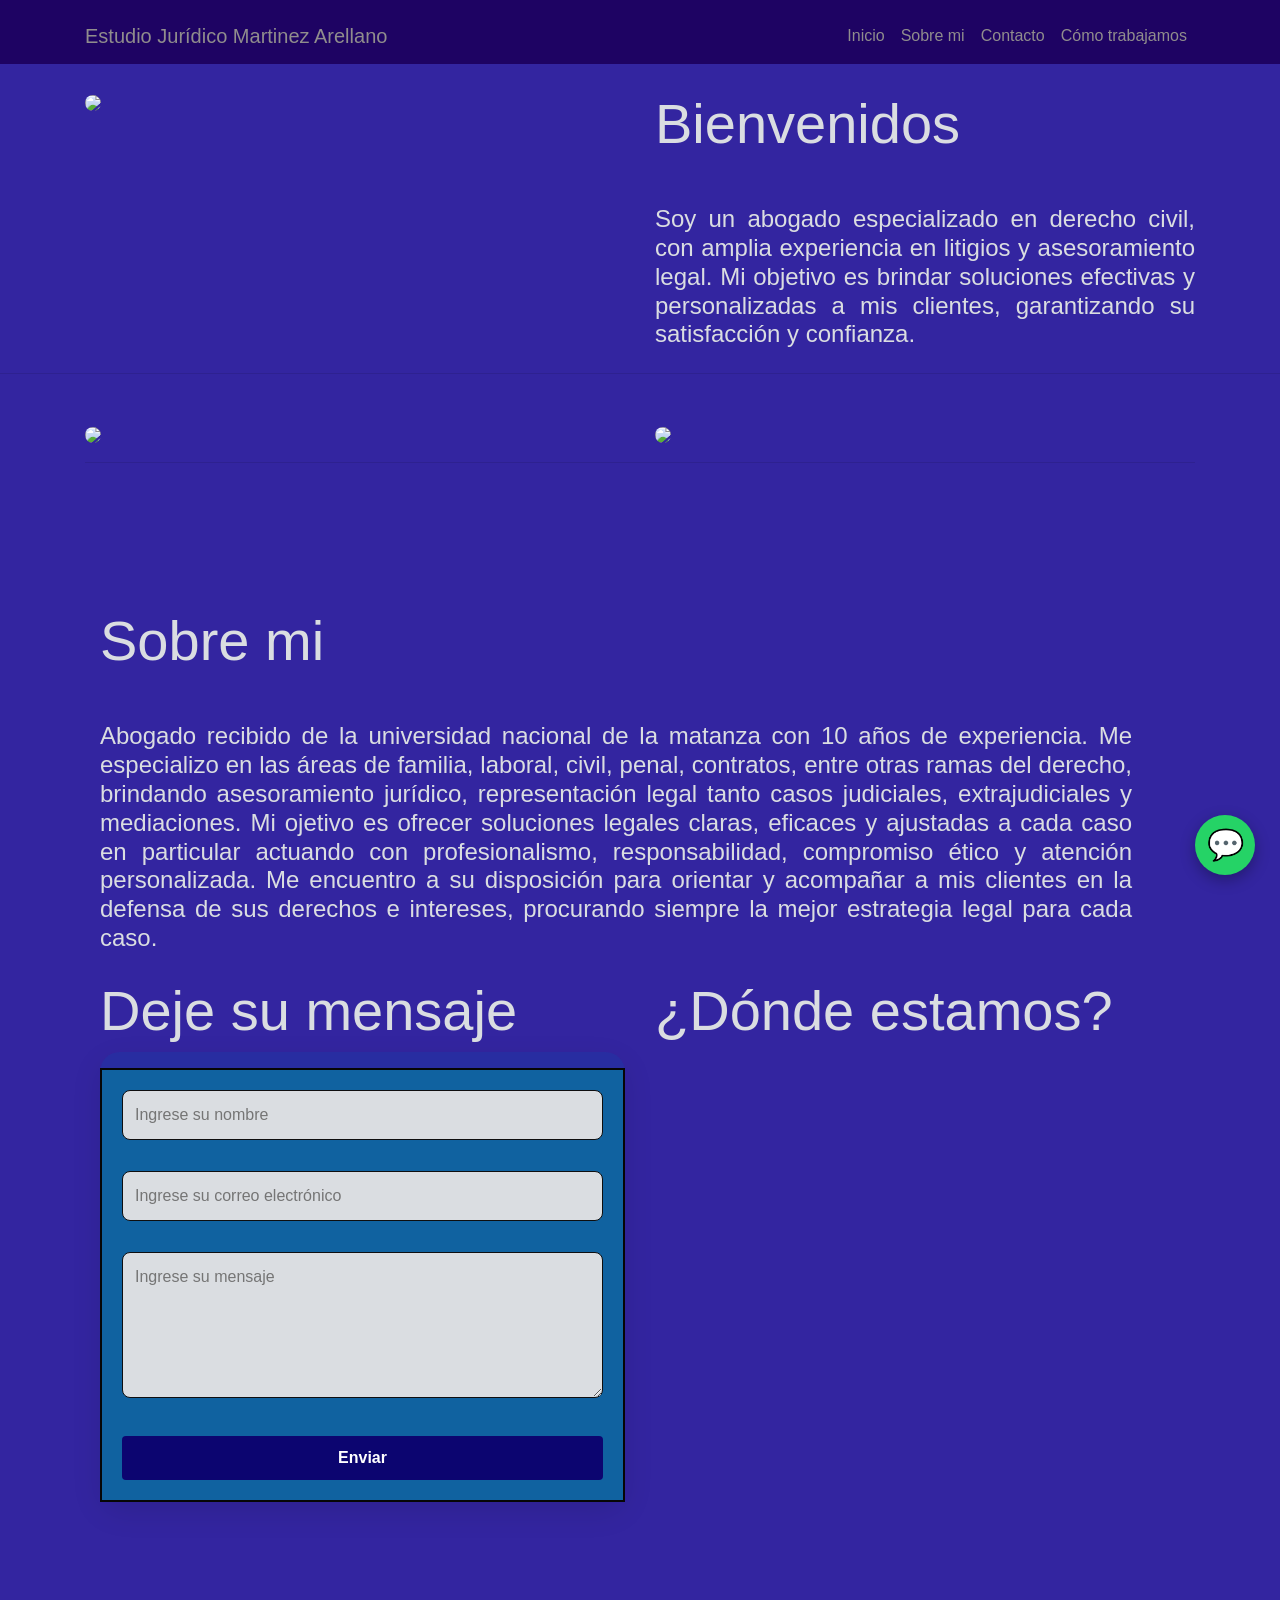
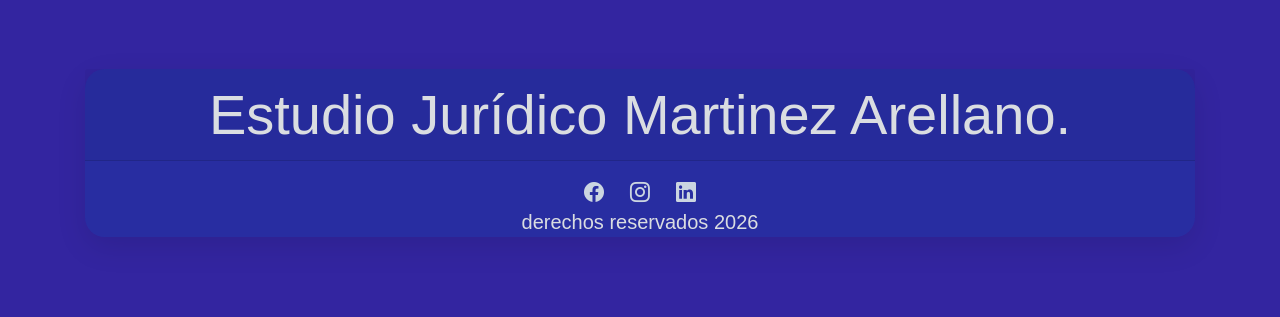
==== commit 48e8ea88: "Update index.html" ====
--- a/index.html
+++ b/index.html
@@ -65,7 +65,7 @@
                 <a class="nav-link" href="#contacto">Contacto</a>
             </li>
             <li class="nav-item">
-                <a class="nav-link" href="comotrabajamos.html">¿Cómo trabajamos?</a>
+                <a class="nav-link" href="comotrabajamos.html">Cómo trabajamos</a>
             </li>
             </ul>
         </div>
@@ -85,7 +85,7 @@
             <div class="col-md-6">
                 <div class="header-derecho">
                     <h1 class="display-4">Bienvenidos</h1>
-                    <p class="mt-5 h4 text-justify">Soy un abogado especializado en derecho cívil, con amplia experiencia en litigios y asesoramiento legal. Mi objetivo es brindar soluciones efectivas y personalizadas a mis clientes, garantizando su satisfacción y confianza.</p>
+                    <p class="mt-5 h4 text-justify">Soy un abogado especializado en derecho civil, con amplia experiencia en litigios y asesoramiento legal. Mi objetivo es brindar soluciones efectivas y personalizadas a mis clientes, garantizando su satisfacción y confianza.</p>
                 </div>
             </div>
         </div>
@@ -120,6 +120,29 @@
                 </div>
             </div>
             <br>
+            <!--
+            <div class="col-md-6">
+                <div class="contacto md-5">
+                    <h2 class="display-4">Deje su mensaje</h2>
+                    <form class="card" action="https://formsubmit.co/juansubira90@gmail.com" method="POST">  
+                        <div class="card-body mt-3">
+                            <div class="form-group">
+                                <input type="text" name="name" placeholder="Ingrese su nombre" required>
+                            </div>
+                            <div class="form-group">
+                                <input type="email" name="email" placeholder="Ingrese su correo electrónico" required>
+                            </div>
+                            <div class="form-group">
+                                <textarea name="message" rows="15" cols="40" placeholder="Ingrese su mensaje" required></textarea>
+                            </div>
+                            <input type="hidden" name="_captcha" value="false">
+                            <button type="submit" class="btn btn-secondary btn-block">Enviar</button>
+                        </div>
+                    </form>
+
+                </div>
+            </div> 
+            -->
         </div>
         <div class="row mt-3">
             <div class="col-md-6">
@@ -167,9 +190,9 @@
     </div>
     <div class="blockquote mb-0">
         <div class="mt-3 redes-sociales">
-            <a href="https://www.facebook.com/simplemente.disfuncional"><i class="bi bi-facebook"></i></a>
-            <a href="https://www.instagram.com/alamito1/"><i class="bi bi-instagram"></i></a>
-            <a href="https://www.linkedin.com/in/alan-martinez-01658220a/"><i class="bi bi-linkedin"></i></a>
+            <a target="_blank" href="https://www.facebook.com/simplemente.disfuncional"><i class="bi bi-facebook"></i></a>
+            <a target="_blank" href="https://www.instagram.com/alamito1/"><i class="bi bi-instagram"></i></a>
+            <a target="_blank" href="https://www.linkedin.com/in/alan-martinez-01658220a/"><i class="bi bi-linkedin"></i></a>
         </div>
         <footer class="footer mb-0">derechos reservados 2026 </footer>
     </div>
